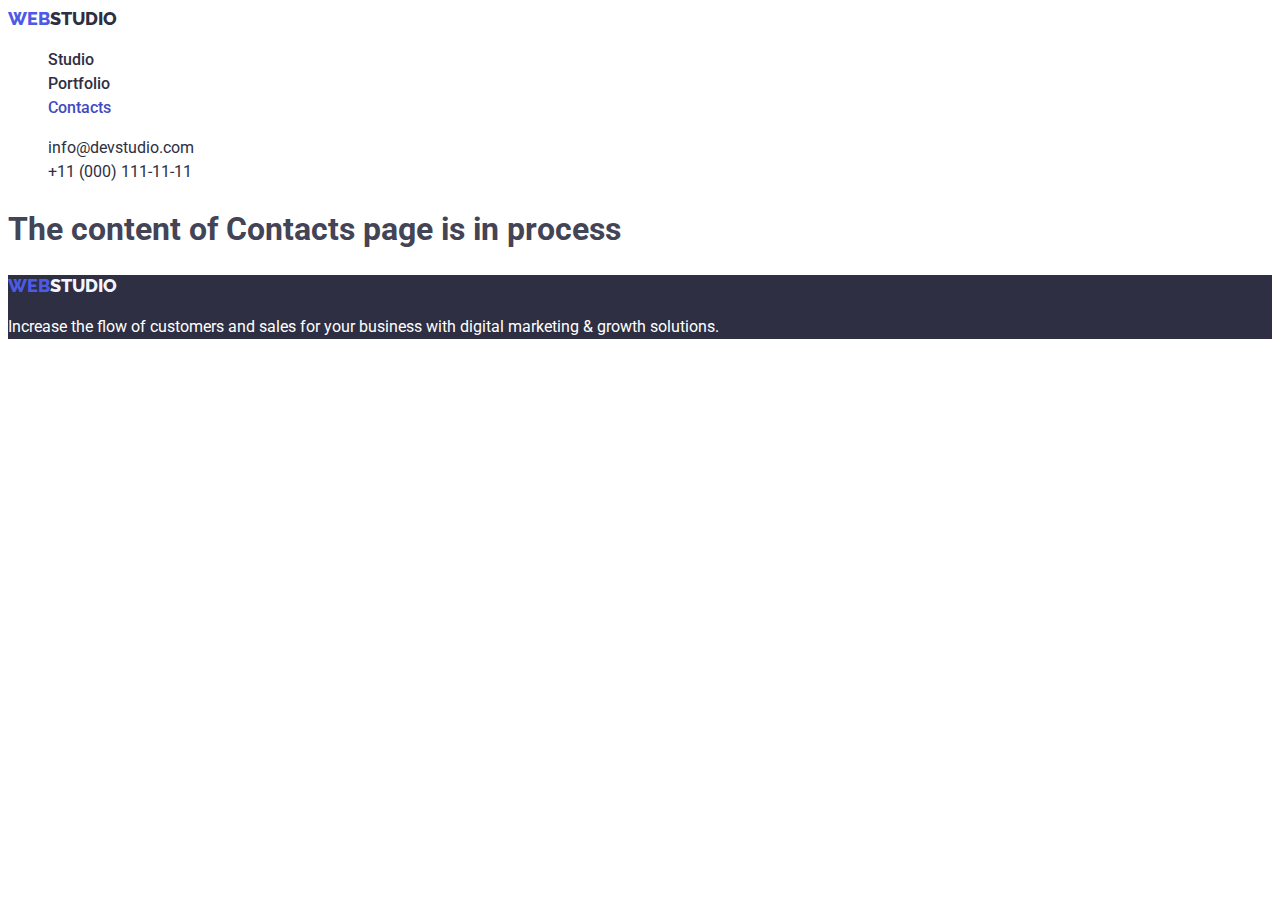
==== contacts.html @ 872a356b "Initial commit" ====
<!DOCTYPE html>
<html lang="en">

<head>
  <meta charset="UTF-8">
  <meta http-equiv="X-UA-Compatible" content="IE=edge">
  <meta name="viewport" content="width=device-width, initial-scale=1.0">
  <title>WebStudio</title>
  <link rel="preconnect" href="https://fonts.googleapis.com">
  <link rel="preconnect" href="https://fonts.gstatic.com" crossorigin>
  <link href="https://fonts.googleapis.com/css2?family=Raleway:wght@800&family=Roboto:wght@400;500;700;900&display=swap"
    rel="stylesheet">
  <link rel="stylesheet" href="./css/styles.css">
</head>

<body>

  <!-- header section  -->

  <header class="page-header">
    <nav>
  <a href="./index.html" target="_self" rel="noopener nofollow noreferrer" class="logo current"><span
      class="accent">WEB</span>STUDIO</a>
      <ul class="site-nav list">
        <li><a href="./studio.html" class="link">Studio</a></li>
        <li><a href="./portfolio.html" class="link">Portfolio</a></li>
        <li><a href="./contacts.html" class="link current">Contacts</a></li>
      </ul>

    </nav>
    <ul class="contact-info list">
      <li><a href="mailto:info@devstudio.com" class="link">info@devstudio.com</a></li>
      <li><a href="tel:+11(000)111-11-11" class="link">+11 (000) 111-11-11</a></li>
    </ul>


  </header>



  <!-- main section starts here  -->




  <main>

    <h1>The content of Contacts page is in process</h1>

  </main>




                             <!-- footer is here -->
      <div>
          <section class="section hero">
                <a href="./index.html" target="_self" rel="noopener nofollow noreferrer" class="logo current"><span class="accent">WEB</span><span class="logo-studio">STUDIO</span></a>
                
                <p>Increase the flow of customers and sales for your business with digital marketing & growth solutions.
                </p>
          </section>
      </div>
</body>

</html>
---- css/styles.css ----
:root {
  --Primary-Brand-IRIS : #4D5AE5;
  --Pressed-State-OCEAN: #404BBF;
  --Dark-NAVY-BLUE: #2E2F42;
  --Success-GREEN: #31D0AA;
  --Text-SLATE: #434455;
  --Subtle-Text-Light-Slate: #8E8F99;
  --Accent-CORNFLOWER: #E7E9FC;
  --Light-CLOUD: #F4F4FD;
  --Modal-Overlay-NavyBLUEmodal: #2E2F4266;
  --Hero-background-GREY: #2E2F42B2;
  --White-background-WHITE: #FFFFFF;
  --Modal-background-DAIRY:  #FCFCFC;
  --Body-Backgroung: #E5E5E5;
}






body {
  background: var(--White-background-WHITE);
  color: var(--Text-SLATE);
  font-family: Roboto, sans-serif;
  font-size: 16px;
  line-height: 1.5;

}

.list {
  list-style: none;
}





/* header css */



.logo {
        color: var(--Dark-NAVY-BLUE);

        font-family: "Raleway", sans-serif;
        font-weight: 800;
        Font-size: 18px;
        Line-height: 1.16;

        text-decoration: none;
      
}

.accent {
     color: var(--Primary-Brand-IRIS);

}


.site-nav .link{
color: var(--Dark-NAVY-BLUE);

/* font-family: roboto; */
font-weight: 500;
/* font-size: 16px; */
/* line-height: 1.5 */

text-decoration: none;
}


.site-nav .link:hover,
.site-nav .link:focus {
  color: var(--Pressed-State-OCEAN);
}

.site-nav .link.current {
  color: var(--Pressed-State-OCEAN);
}

.contact-info .link:hover,
.contact-info .link:focus {
  color: var(--Pressed-State-OCEAN);
}
.contact-info .link {
  color: var(--Dark-NAVY-BLUE);

    font-weight: 400;
    /* font-size: 16px; */
    /* line-height: 1.5 */

    text-decoration: none;
}




/* section hero */

.hero-title {
  
    color: var(--White-background-WHITE);
    /* font-family: roboto; */
    font-size: 56px;
    line-height: 1.0;
    text-align: center;
}


.hero {
  background-color: var(--Dark-NAVY-BLUE);
}


/* section */

.section-title {

  /* font-family: roboto; */
  font-size: 36px;
  font-weight: 700;
  line-height: 1.11;
  text-align: center;
   
}




/* section features css */

.feature-title {
    color: var(--Dark-NAVY-BLUE);

    /* font-family: roboto; */
    font-size: 20px;
    font-weight: 500;
    line-height: 1.2;
}


/* section team  */


.team {
  background-color: var(--Light-CLOUD);
}





/* section footer */

.hero > p {
  color: var(--White-background-WHITE);

}

.logo-studio {
  color: var(--Light-CLOUD);
}





.button {
  color: var(--White-background-WHITE);
  background-color: var(--Primary-Brand-IRIS);

    /* font-family: roboto; */
    font-weight: 500;
    /* font-size: 16px; */
    /* line-height: 1.5 */

    text-decoration: none;
    cursor: pointer;
}

.button.primary {
  color: var(--Primary-Brand-IRIS);
  background-color: var(--Light-CLOUD);
}

.button.secondary {
  color: var(--White-background-WHITE);
  background-color: var(--Pressed-State-OCEAN);
}

.button:hover,
.button:focus {
  color: var(--White-background-WHITE);
  background-color: var(--Pressed-State-OCEAN);
}
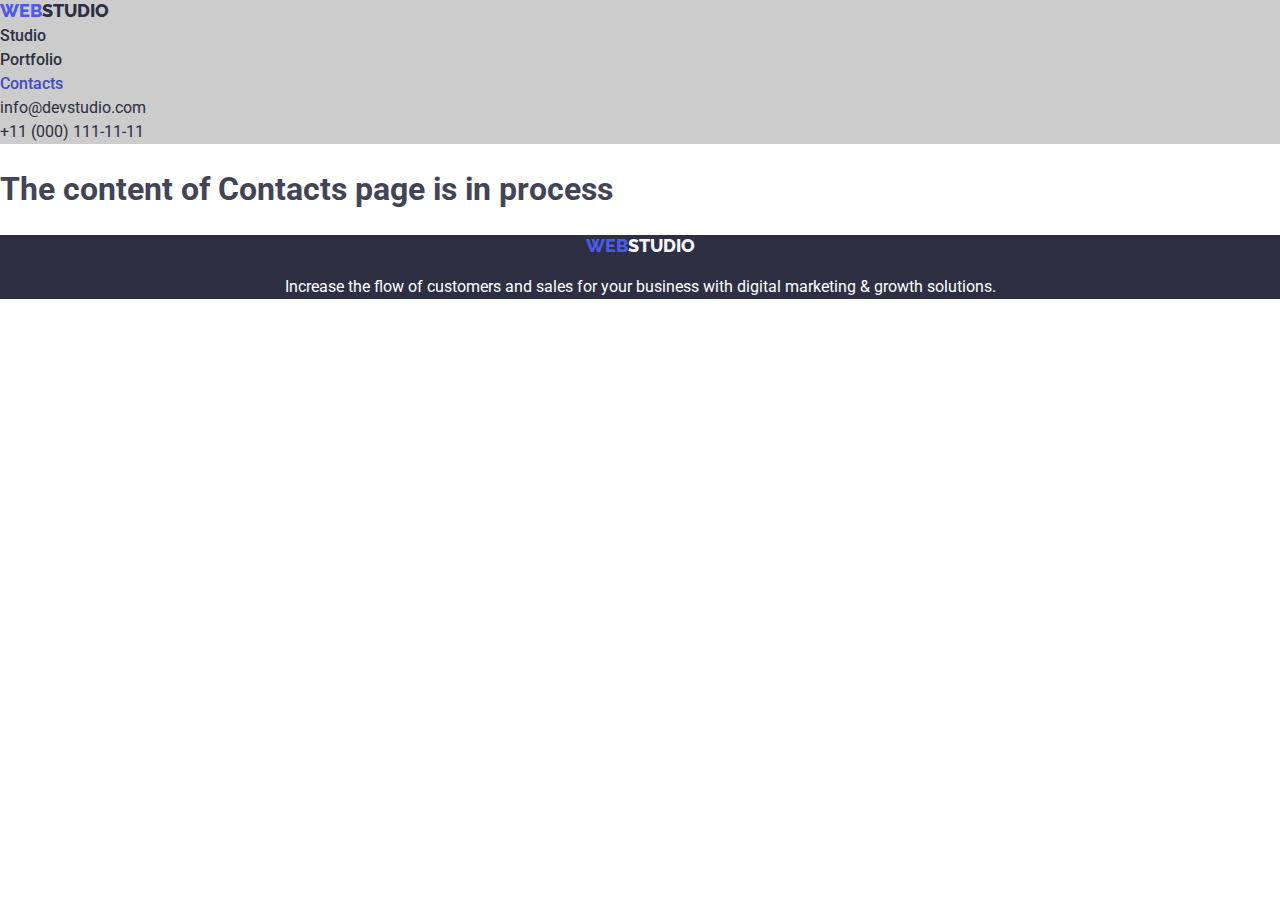
==== commit d8110158: "save before quit" ====
--- a/contacts.html
+++ b/contacts.html
@@ -10,6 +10,7 @@
   <link rel="preconnect" href="https://fonts.gstatic.com" crossorigin>
   <link href="https://fonts.googleapis.com/css2?family=Raleway:wght@800&family=Roboto:wght@400;500;700;900&display=swap"
     rel="stylesheet">
+    <link rel="stylesheet" href="https://cdnjs.cloudflare.com/ajax/libs/modern-normalize/1.1.0/modern-normalize.min.css">
   <link rel="stylesheet" href="./css/styles.css">
 </head>
 
--- a/css/styles.css
+++ b/css/styles.css
@@ -26,10 +26,15 @@
   font-size: 16px;
   line-height: 1.5;
 
+
+
+
 }
 
 .list {
   list-style: none;
+  padding: 0;
+  margin: 0;
 }
 
 
@@ -59,14 +64,10 @@
 
 
 .site-nav .link{
-color: var(--Dark-NAVY-BLUE);
-
-/* font-family: roboto; */
-font-weight: 500;
-/* font-size: 16px; */
-/* line-height: 1.5 */
-
-text-decoration: none;
+   color: var(--Dark-NAVY-BLUE);
+
+   font-weight: 500;
+   text-decoration: none;
 }
 
 
@@ -84,36 +85,77 @@
   color: var(--Pressed-State-OCEAN);
 }
 .contact-info .link {
-  color: var(--Dark-NAVY-BLUE);
-
+    color: var(--Dark-NAVY-BLUE);
+ 
     font-weight: 400;
-    /* font-size: 16px; */
-    /* line-height: 1.5 */
-
     text-decoration: none;
 }
 
 
+.page-header {
+  background-color: #ccc;
+
+
+
+}
+
+.container {
+  width: 1140px;
+
+
+  margin-left: auto;
+  margin-right: auto;
+
+
+  padding-left: 12px;
+  padding-right: 12px;
+
+
+  outline: 2px solid tomato;
+}
+
+
+
+
+
+
+
+
+
+
+
+
 
 
 /* section hero */
 
 .hero-title {
-  
+    margin-top: 0;
+    margin-bottom: 48;
+
     color: var(--White-background-WHITE);
     /* font-family: roboto; */
     font-size: 56px;
     line-height: 1.0;
-    text-align: center;
+    
+
+    /* background-color: tomato */
+    ;
 }
 
 
 .hero {
   background-color: var(--Dark-NAVY-BLUE);
+
+  text-align: center;
 }
 
 
 /* section */
+
+.section {
+  
+}
 
 .section-title {
 
@@ -170,11 +212,21 @@
   color: var(--White-background-WHITE);
   background-color: var(--Primary-Brand-IRIS);
 
-    /* font-family: roboto; */
+   
+    display: inline-block;
+    border-radius: 4px;
+    border: 1px solid transparent;
+    width: 169px;
+    height: 56px;
+    text-align: center;
+
+
+    
+    padding: 16px 32px;
+
+    
+
     font-weight: 500;
-    /* font-size: 16px; */
-    /* line-height: 1.5 */
-
     text-decoration: none;
     cursor: pointer;
 }
@@ -193,4 +245,10 @@
 .button:focus {
   color: var(--White-background-WHITE);
   background-color: var(--Pressed-State-OCEAN);
-}+}
+
+
+
+
+
+
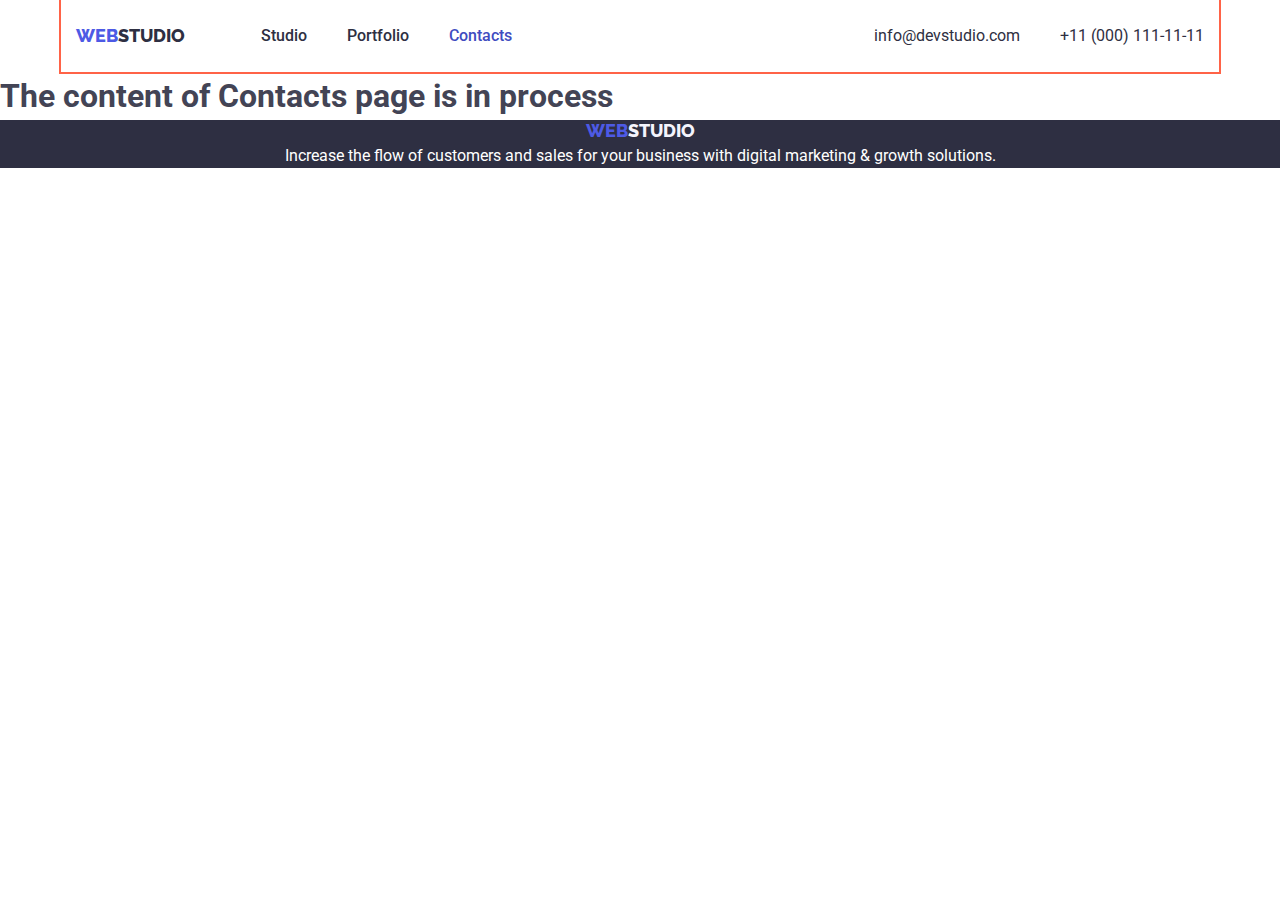
==== commit 3e539333: "fixing main landing page" ====
--- a/contacts.html
+++ b/contacts.html
@@ -8,9 +8,9 @@
   <title>WebStudio</title>
   <link rel="preconnect" href="https://fonts.googleapis.com">
   <link rel="preconnect" href="https://fonts.gstatic.com" crossorigin>
-  <link href="https://fonts.googleapis.com/css2?family=Raleway:wght@800&family=Roboto:wght@400;500;700;900&display=swap"
+  <link href="https://fonts.googleapis.com/css2?family=Raleway:wght@800&family=Roboto:wght@400;500;700&display=swap"
     rel="stylesheet">
-    <link rel="stylesheet" href="https://cdnjs.cloudflare.com/ajax/libs/modern-normalize/1.1.0/modern-normalize.min.css">
+  <link rel="stylesheet" href="https://cdnjs.cloudflare.com/ajax/libs/modern-normalize/1.1.0/modern-normalize.min.css">
   <link rel="stylesheet" href="./css/styles.css">
 </head>
 
@@ -19,23 +19,27 @@
   <!-- header section  -->
 
   <header class="page-header">
-    <nav>
-  <a href="./index.html" target="_self" rel="noopener nofollow noreferrer" class="logo current"><span
-      class="accent">WEB</span>STUDIO</a>
-      <ul class="site-nav list">
-        <li><a href="./studio.html" class="link">Studio</a></li>
-        <li><a href="./portfolio.html" class="link">Portfolio</a></li>
-        <li><a href="./contacts.html" class="link current">Contacts</a></li>
-      </ul>
+    <div class="container main-nav">
+      <nav class="main-nav">
+        <a href="./index.html" target="_self" rel="noopener nofollow noreferrer" class="logo current"><span
+            class="accent">WEB</span>STUDIO</a>
+        <ul class="site-nav list">
+          <li class="item"><a href="./studio.html" class="link">Studio</a></li>
+          <li class="item"><a href="./portfolio.html" class="link">Portfolio</a></li>
+          <li class="item"><a href="./contacts.html" class="link current">Contacts</a></li>
+        </ul>
+      </nav>
 
-    </nav>
-    <ul class="contact-info list">
-      <li><a href="mailto:info@devstudio.com" class="link">info@devstudio.com</a></li>
-      <li><a href="tel:+11(000)111-11-11" class="link">+11 (000) 111-11-11</a></li>
-    </ul>
+      <div class="contacts">
+        <ul class="contact-info list">
+          <li class="item"><a href="mailto:info@devstudio.com" class="link">info@devstudio.com</a></li>
+          <li class="item"><a href="tel:+11(000)111-11-11" class="link">+11 (000) 111-11-11</a></li>
+        </ul>
+      </div>
 
+    </div>
+  </header>
 
-  </header>
 
 
 
--- a/css/styles.css
+++ b/css/styles.css
@@ -25,11 +25,21 @@
   font-family: Roboto, sans-serif;
   font-size: 16px;
   line-height: 1.5;
-
-
-
-
-}
+}
+
+
+h1,
+h2,
+h3,
+h4,
+h5,
+h6,
+p {
+  margin: 0;
+  margin-bottom:0;
+}
+
+
 
 .list {
   list-style: none;
@@ -63,11 +73,39 @@
 }
 
 
-.site-nav .link{
-   color: var(--Dark-NAVY-BLUE);
-
-   font-weight: 500;
-   text-decoration: none;
+.main-nav {
+  display: flex;
+  align-items: center;
+  margin-right: auto;
+}
+
+
+.site-nav {
+  display: flex;  
+  margin-left: 76px;
+}
+
+.site-nav .item {
+  margin-right: 40px;
+}
+
+
+
+.site-nav .item:last-child {
+  margin-right: 0;
+}
+
+
+
+
+.site-nav .link {
+    display: block;
+    padding-top: 24px;
+    padding-bottom: 24px;
+  
+    color: var(--Dark-NAVY-BLUE);
+    font-weight: 500;
+    text-decoration: none;
 }
 
 
@@ -91,43 +129,43 @@
     text-decoration: none;
 }
 
+.contact-info {
+  display: flex;
+  margin-left: 0;
+}
+
+.contact-info .item + .item {
+  margin-left: 40px;
+}
+
+
+
 
 .page-header {
-  background-color: #ccc;
-
-
-
-}
-
+  /* background-color: #ccc; */
+  
+  
+}
+
+
+/* main container settings  */
 .container {
-  width: 1140px;
+  width: 1158px;
 
 
   margin-left: auto;
   margin-right: auto;
 
 
-  padding-left: 12px;
-  padding-right: 12px;
+  padding-left: 15px;
+  padding-right: 15px;
 
 
   outline: 2px solid tomato;
 }
 
 
-
-
-
-
-
-
-
-
-
-
-
-
-/* section hero */
+/* style for the section hero */
 
 .hero-title {
     margin-top: 0;
@@ -137,10 +175,9 @@
     /* font-family: roboto; */
     font-size: 56px;
     line-height: 1.0;
-    
-
-    /* background-color: tomato */
-    ;
+
+    padding-top: 188px;
+    padding-bottom: 48px;
 }
 
 
@@ -148,60 +185,149 @@
   background-color: var(--Dark-NAVY-BLUE);
 
   text-align: center;
+
+  margin-bottom: 120px;
 }
 
 
 /* section */
 
 .section {
-  
-}
+margin-bottom: 120px;
+}
+
+/* section examples of work  */
+
+
+.work-examples {
+  display: flex;
+  flex-wrap: wrap;
+}
+
+.flex-element {
+  margin-right: 24px;
+}
+
+.flex-element:nth-child(3n) {
+  margin-right: 0;
+}
+
+.flex-element:nth-last-child(-n + 3) {
+  margin-bottom: 0;
+}
+
+
+
+/* section advantages  */
+
 
 .section-title {
-
-  /* font-family: roboto; */
   font-size: 36px;
   font-weight: 700;
   line-height: 1.11;
   text-align: center;
-   
-}
-
-
-
-
-/* section features css */
-
-.feature-title {
+  padding-bottom: 72px;
+  padding-top: 120px;
+}
+
+
+
+.advantages {
+  display: flex;
+  padding-bottom: 120px;
+  justify-content: space-between;
+  
+  
+}
+
+
+.advantages .item {
+    flex-basis: calc((100% - 80px) / 4);
+}
+
+
+
+/* section advantages css */
+
+.advantages-title {
     color: var(--Dark-NAVY-BLUE);
 
-    /* font-family: roboto; */
+
     font-size: 20px;
     font-weight: 500;
     line-height: 1.2;
-}
-
-
-/* section team  */
+
+    margin: 0;
+    margin-bottom: 8px;
+
+}
+
+
+/* css for section our team  */
 
 
 .team {
   background-color: var(--Light-CLOUD);
 }
 
-
-
-
-
-/* section footer */
-
-.hero > p {
-  color: var(--White-background-WHITE);
-
-}
-
-.logo-studio {
-  color: var(--Light-CLOUD);
+.team-list {
+ flex-direction:row
+  /* display: flex;
+  flex-wrap: wrap;
+  margin-right: 24px; */
+  /* width: calc(100% / 4); */
+}
+
+
+/* 
+.team-element:nth-child(4n) {
+  margin-right: 0;
+}
+
+.team-element:nth-last-child(-n + 4) {
+  margin-bottom: 0;
+} */
+
+
+
+
+
+
+
+
+
+
+
+/* Buttons  */
+
+
+.hero-btn {
+  color: var(--White-background-WHITE);
+  background-color: var(--Primary-Brand-IRIS);
+
+
+  display: inline-block;
+  border-radius: 4px;
+  border: 1px solid transparent;
+  width: 169px;
+  height: 56px;
+  text-align: center;
+
+
+
+  padding: 16px 32px;
+  margin-bottom: 188px;
+
+
+
+  font-weight: 500;
+  text-decoration: none;
+  cursor: pointer;
+}
+.hero-btn:hover,
+.hero-btn:focus {
+  color: var(--White-background-WHITE);
+  background-color: var(--Pressed-State-OCEAN);
 }
 
 
@@ -216,8 +342,8 @@
     display: inline-block;
     border-radius: 4px;
     border: 1px solid transparent;
-    width: 169px;
-    height: 56px;
+    /* width: 169px;
+    height: 56px; */
     text-align: center;
 
 
@@ -252,3 +378,74 @@
 
 
 
+/* Portfolio CSS  */
+
+.card-set {
+  padding: 0;
+  margin: 0;
+  list-style: none;
+
+  display: flex;
+  flex-wrap: wrap;
+
+  margin-left: calc(-1 * var(--card-set-gap));
+  margin-top: calc(-1 * var(--card-set-gap));
+}
+
+.card-set > .item {
+  flex-basis: calc(100% / 3 - var(--card-set-gap));
+  margin-left: var(--card-set-gap);
+  margin-top: var(--card-set-gap);
+}
+
+
+.card-content {
+  padding: 10px;
+}
+
+.card {
+  box-shadow: var(--card-shadow);
+}
+
+.card-text {
+  margin-top: 8px;
+  margin-left: 16px;
+}
+
+
+.card-heading {
+  margin-top: 32px;
+  margin-left: 16px;
+
+  font-size: 20px;
+  line-height: 1.2;
+}
+
+
+
+/* portfolio buttons  */
+
+.portfolio-buttons {
+  display: flex;
+  padding-top: 96px;
+  padding-bottom: 72px;
+  justify-content: space-between;
+
+}
+
+
+/* calc((100% - 48px) / 3); */
+
+
+
+
+/* section footer */
+
+.hero>p {
+  color: var(--White-background-WHITE);
+
+}
+
+.logo-studio {
+  color: var(--Light-CLOUD);
+}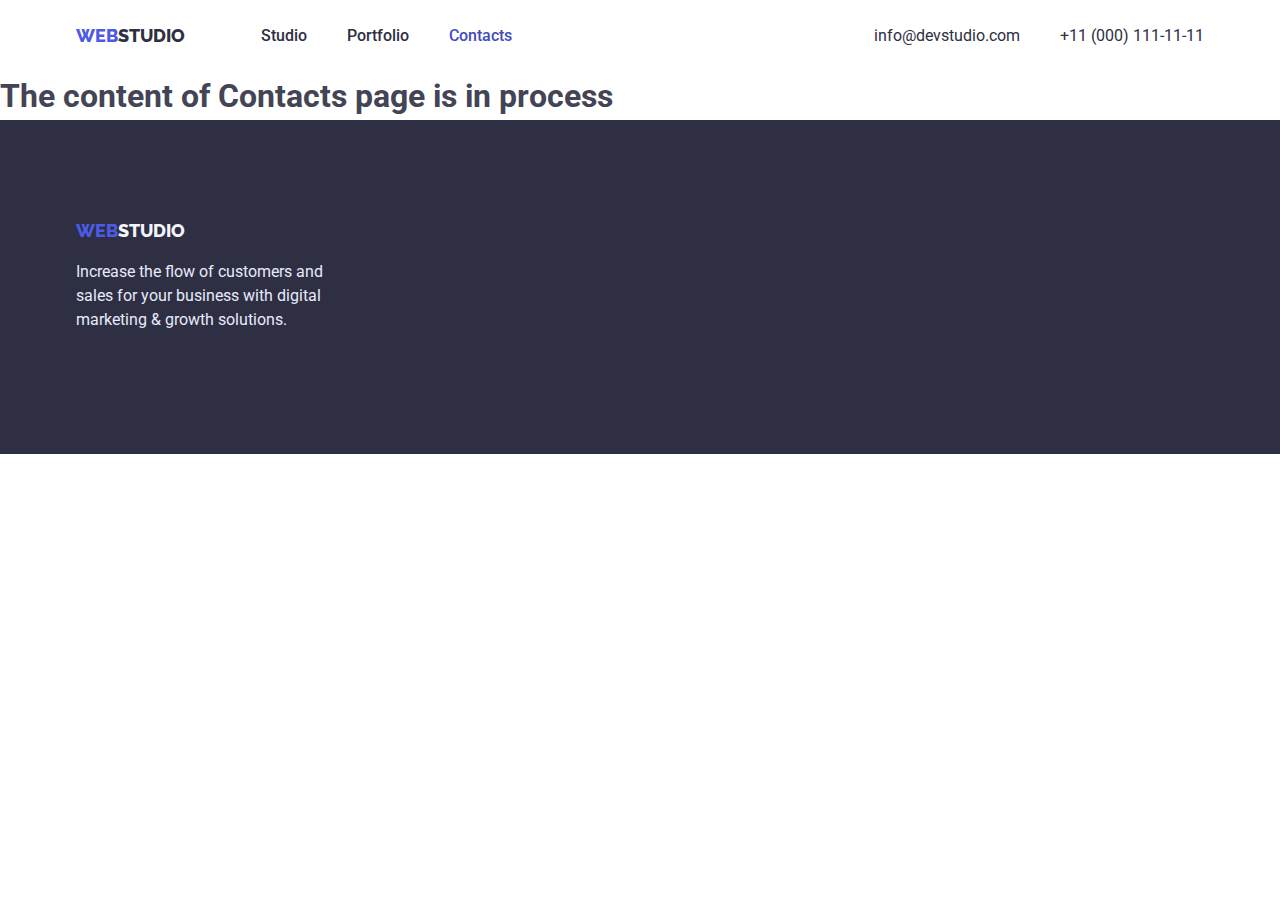
==== commit 5a4625ea: "fix web page.." ====
--- a/contacts.html
+++ b/contacts.html
@@ -57,15 +57,16 @@
 
 
 
-                             <!-- footer is here -->
-      <div>
-          <section class="section hero">
-                <a href="./index.html" target="_self" rel="noopener nofollow noreferrer" class="logo current"><span class="accent">WEB</span><span class="logo-studio">STUDIO</span></a>
-                
-                <p>Increase the flow of customers and sales for your business with digital marketing & growth solutions.
-                </p>
-          </section>
-      </div>
-</body>
+                                      <!-- section footer is here -->
+                                      
+                                      <section class="section foot-title">
+                                        <div class="container foot-description">
+                                          <a href="./index.html" target="_self" rel="noopener nofollow noreferrer" class="logo current"><span
+                                              class="accent">WEB</span><span class="logo-studio">STUDIO</span></a>
+                                      
+                                          <p>Increase the flow of customers and sales for your business with digital marketing & growth solutions.
+                                          </p>
+                                        </div>
+                                      </section>
 
 </html>--- a/css/styles.css
+++ b/css/styles.css
@@ -47,6 +47,9 @@
   margin: 0;
 }
 
+img {
+  display: block;
+}
 
 
 
@@ -142,9 +145,6 @@
 
 
 .page-header {
-  /* background-color: #ccc; */
-  
-  
 }
 
 
@@ -161,7 +161,7 @@
   padding-right: 15px;
 
 
-  outline: 2px solid tomato;
+  /* outline: 2px solid tomato; */
 }
 
 
@@ -190,18 +190,13 @@
 }
 
 
-/* section */
-
-.section {
-margin-bottom: 120px;
-}
-
 /* section examples of work  */
 
 
 .work-examples {
   display: flex;
   flex-wrap: wrap;
+  padding-bottom: 120px;
 }
 
 .flex-element {
@@ -227,7 +222,6 @@
   line-height: 1.11;
   text-align: center;
   padding-bottom: 72px;
-  padding-top: 120px;
 }
 
 
@@ -268,32 +262,50 @@
 
 .team {
   background-color: var(--Light-CLOUD);
+  padding-bottom: 120px;
+  padding-top: 120px;
 }
 
 .team-list {
- flex-direction:row
-  /* display: flex;
+  margin-right: 24px;
+}
+
+
+
+.team-list:nth-child(4n) {
+  margin-right: 0;
+  
+}
+
+.team-title {
+text-align: center;
+padding: 32px 16px;
+background-color: var(--White-background-WHITE);
+
+
+border: 1px solid var(--Accent-CORNFLOWER);
+box-shadow: 0px 1px 6px rgba(46, 47, 66, 0.08), 0px 1px 1px rgba(46, 47, 66, 0.16), 0px 2px 1px rgba(46, 47, 66, 0.08);
+border-radius: 0px 0px 4px 4px;
+border-top: none;
+
+}
+
+.feature-title {
+  margin-top: 0;
+  background-color: var(--White-background-WHITE);
+  padding-top: 32px 16px;
+}
+.team-title > p {
+  background-color: var(--White-background-WHITE);
+}
+
+
+.our-team {
+  display: flex;
   flex-wrap: wrap;
-  margin-right: 24px; */
-  /* width: calc(100% / 4); */
-}
-
-
-/* 
-.team-element:nth-child(4n) {
-  margin-right: 0;
-}
-
-.team-element:nth-last-child(-n + 4) {
-  margin-bottom: 0;
-} */
-
-
-
-
-
-
-
+
+}
+ 
 
 
 
@@ -434,18 +446,31 @@
 }
 
 
-/* calc((100% - 48px) / 3); */
+
 
 
 
 
 /* section footer */
 
-.hero>p {
-  color: var(--White-background-WHITE);
-
-}
 
 .logo-studio {
   color: var(--Light-CLOUD);
+}
+
+.foot-title {
+  background-color: var(--Dark-NAVY-BLUE);
+  padding-top: 100px;
+  padding-bottom: 100px;
+}
+
+.foot-description {
+  color: var(--Accent-CORNFLOWER);
+  
+
+}
+.foot-description > p {
+  padding-top:16px;
+  width: 264px;
+  height: 110px;
 }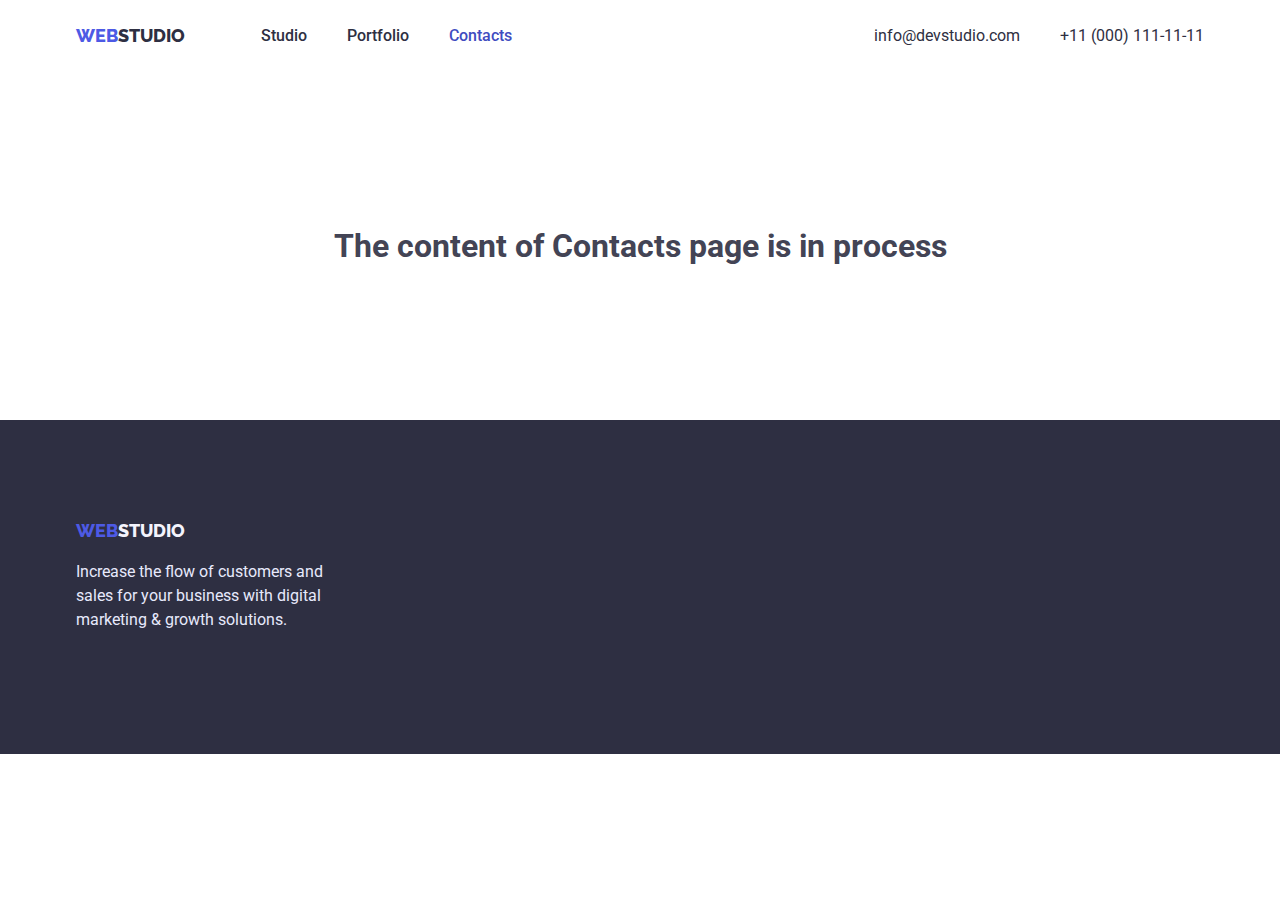
==== commit 50a34194: "add page pofolio add shadow on button hover add fix main web page" ====
--- a/contacts.html
+++ b/contacts.html
@@ -50,7 +50,9 @@
 
   <main>
 
-    <h1>The content of Contacts page is in process</h1>
+   <div class="container">
+    <h1 style="text-align: center; margin-top: 150px;; margin-bottom:150px;" >The content of Contacts page is in process</h1>
+    </div>
 
   </main>
 
--- a/css/styles.css
+++ b/css/styles.css
@@ -12,6 +12,8 @@
   --White-background-WHITE: #FFFFFF;
   --Modal-background-DAIRY:  #FCFCFC;
   --Body-Backgroung: #E5E5E5;
+  --card-set-gap: 24px;
+  --card-shadow: 
 }
 
 
@@ -49,6 +51,7 @@
 
 img {
   display: block;
+  max-width: 100%;
 }
 
 
@@ -143,11 +146,6 @@
 
 
 
-
-.page-header {
-}
-
-
 /* main container settings  */
 .container {
   width: 1158px;
@@ -190,13 +188,62 @@
 }
 
 
+
+
+
+/* section advantages  */
+
+
+
+.advantages {
+  display: flex;
+  flex-wrap: wrap;
+  padding-bottom:120px;
+  
+}
+
+
+
+
+.description-title {
+  width: 260px;
+
+
+
+  margin-right: 24px;
+  margin-bottom: 24px;
+}
+
+.description-title:nth-child(4n) {
+  margin-right: 0;
+}
+ 
+
+.description-title:nth-last-child(-n + 4) {
+  margin-bottom: 0;
+}
+
+
+.advantages-title {
+  color: var(--Dark-NAVY-BLUE);
+
+
+  font-size: 20px;
+  font-weight: 500;
+  line-height: 1.2;
+
+
+  margin-bottom: 8px;
+}
+
+
 /* section examples of work  */
 
 
 .work-examples {
   display: flex;
   flex-wrap: wrap;
-  padding-bottom: 120px;
+  margin-bottom: 120px;
 }
 
 .flex-element {
@@ -213,8 +260,10 @@
 
 
 
-/* section advantages  */
-
+
+
+
+/* css for section our team  */
 
 .section-title {
   font-size: 36px;
@@ -225,41 +274,6 @@
 }
 
 
-
-.advantages {
-  display: flex;
-  padding-bottom: 120px;
-  justify-content: space-between;
-  
-  
-}
-
-
-.advantages .item {
-    flex-basis: calc((100% - 80px) / 4);
-}
-
-
-
-/* section advantages css */
-
-.advantages-title {
-    color: var(--Dark-NAVY-BLUE);
-
-
-    font-size: 20px;
-    font-weight: 500;
-    line-height: 1.2;
-
-    margin: 0;
-    margin-bottom: 8px;
-
-}
-
-
-/* css for section our team  */
-
-
 .team {
   background-color: var(--Light-CLOUD);
   padding-bottom: 120px;
@@ -287,8 +301,8 @@
 box-shadow: 0px 1px 6px rgba(46, 47, 66, 0.08), 0px 1px 1px rgba(46, 47, 66, 0.16), 0px 2px 1px rgba(46, 47, 66, 0.08);
 border-radius: 0px 0px 4px 4px;
 border-top: none;
-
-}
+}
+
 
 .feature-title {
   margin-top: 0;
@@ -303,11 +317,8 @@
 .our-team {
   display: flex;
   flex-wrap: wrap;
-
 }
  
-
-
 
 
 /* Buttons  */
@@ -336,6 +347,8 @@
   text-decoration: none;
   cursor: pointer;
 }
+
+
 .hero-btn:hover,
 .hero-btn:focus {
   color: var(--White-background-WHITE);
@@ -370,19 +383,25 @@
 }
 
 .button.primary {
+  padding: 12px 24px;
   color: var(--Primary-Brand-IRIS);
   background-color: var(--Light-CLOUD);
+  outline: 1px solid var(--Accent-CORNFLOWER);
 }
 
 .button.secondary {
   color: var(--White-background-WHITE);
   background-color: var(--Pressed-State-OCEAN);
+  
+
 }
 
 .button:hover,
 .button:focus {
   color: var(--White-background-WHITE);
   background-color: var(--Pressed-State-OCEAN);
+  box-shadow: 0px 3px 1px rgba(0, 0, 0, 0.1), 0px 2px 1px rgba(0, 0, 0, 0.08), 0px 2px 2px rgba(0, 0, 0, 0.12);
+  outline: 1px solid var(--Pressed-State-OCEAN);
 }
 
 
@@ -391,6 +410,8 @@
 
 
 /* Portfolio CSS  */
+
+
 
 .card-set {
   padding: 0;
@@ -402,6 +423,8 @@
 
   margin-left: calc(-1 * var(--card-set-gap));
   margin-top: calc(-1 * var(--card-set-gap));
+
+  
 }
 
 .card-set > .item {
@@ -413,21 +436,24 @@
 
 .card-content {
   padding: 10px;
+  border: 1px solid var(--Accent-CORNFLOWER);
+    border-top: none;
 }
 
 .card {
-  box-shadow: var(--card-shadow);
+ 
+  margin-bottom: 48px;
 }
 
 .card-text {
   margin-top: 8px;
-  margin-left: 16px;
+  margin-right: 16px;
 }
 
 
 .card-heading {
   margin-top: 32px;
-  margin-left: 16px;
+  margin-right: 16px;
 
   font-size: 20px;
   line-height: 1.2;
@@ -441,10 +467,19 @@
   display: flex;
   padding-top: 96px;
   padding-bottom: 72px;
-  justify-content: space-between;
-
-}
-
+
+  display: flex;
+  justify-content: center;
+  
+
+
+ 
+}
+
+.portfolio-btn {
+  padding-right: 24px;
+  
+}
 
 
 
